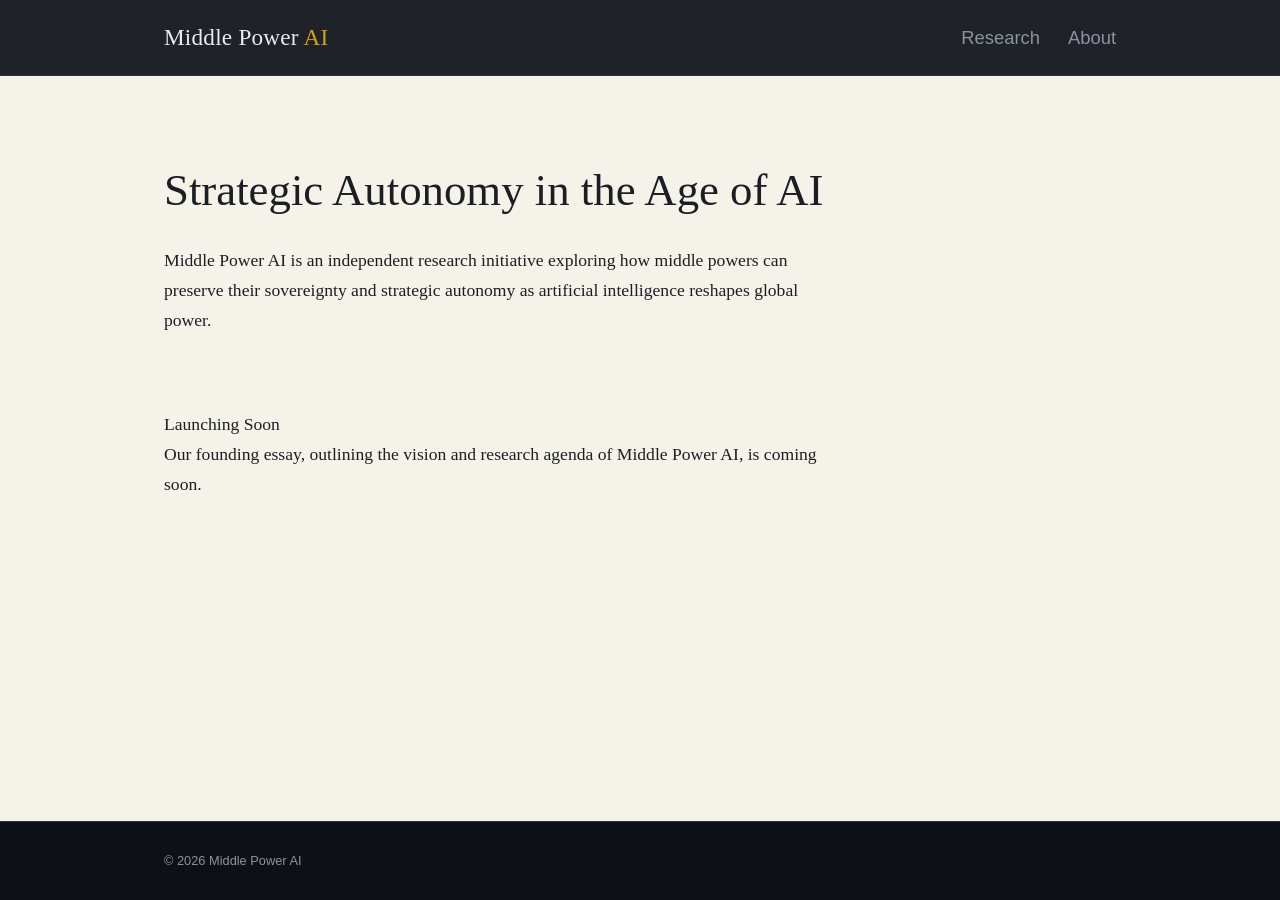
==== index.html @ 79c491c1 "Launch Middle Power AI site: home, research and about pages Static three-page site with a shared sty" ====
<!DOCTYPE html>
<html lang="en">
<head>
<meta charset="UTF-8">
<meta name="viewport" content="width=device-width, initial-scale=1.0">
<title>Middle Power AI - Strategic Autonomy in the Age of AI</title>
<meta name="description" content="Middle Power AI is an independent research initiative exploring how middle powers can preserve their sovereignty and strategic autonomy as artificial intelligence reshapes global power.">
<link rel="stylesheet" href="styles.css">
</head>
<body>

<header>
  <div class="nav">
    <a class="logo" href="index.html">Middle Power <em>AI</em></a>
    <nav>
      <ul>
        <li><a href="research.html">Research</a></li>
        <li><a href="about.html">About</a></li>
      </ul>
    </nav>
  </div>
</header>

<main>
  <div class="copy">
    <h1>Strategic Autonomy in the Age of AI</h1>
    <p>Middle Power AI is an independent research initiative exploring how middle powers can preserve their sovereignty and strategic autonomy as artificial intelligence reshapes global power.</p>

    <div class="spacer"></div>
    <h2>Launching Soon</h2>
    <p>Our founding essay, outlining the vision and research agenda of Middle Power AI, is coming soon.</p>
  </div>
</main>

<footer><div>&copy; 2026 Middle Power AI</div></footer>

</body>
</html>
---- styles.css ----
:root {
  /* page body: light */
  --bg: #f5f2ea;
  --text: #1b1f24;
  /* top bar and footer: dark */
  --bar: #0d1117;
  --bar-border: #2a3342;
  --bar-text: #e6edf3;
  --bar-muted: #8b949e;
  --accent: #d4a017;
  --sans: 'Helvetica Neue', Arial, sans-serif;
}
* { margin: 0; padding: 0; box-sizing: border-box; }
body {
  font-family: Georgia, 'Times New Roman', serif;
  background: var(--bg);
  color: var(--text);
  line-height: 1.7;
  -webkit-font-smoothing: antialiased;
  min-height: 100vh;
  display: flex; flex-direction: column;
}
::selection { background: var(--accent); color: #000; }
a { color: inherit; text-decoration: none; }

header {
  background: rgba(13,17,23,0.92);
  border-bottom: 1px solid var(--bar-border);
  color: var(--bar-text);
  position: sticky; top: 0; z-index: 50;
  backdrop-filter: blur(8px);
}
.nav {
  max-width: 1000px; margin: 0 auto; padding: 18px 24px;
  display: flex; align-items: center; justify-content: space-between; gap: 16px;
}
.logo { font-size: calc(1.2rem + 4px); letter-spacing: 0.01em; white-space: nowrap; }
.logo em { color: var(--accent); font-style: normal; }
nav ul { display: flex; gap: 28px; list-style: none; font-family: var(--sans); font-size: calc(0.9rem + 4px); }
nav a { color: var(--bar-muted); transition: color .2s; }
nav a:hover, nav a:focus-visible, nav a[aria-current="page"] { color: var(--bar-text); }

main { flex: 1; width: 100%; max-width: 1000px; margin: 0 auto; padding: 88px 24px 96px; }
.copy { max-width: 680px; }
/* one line: shrinks with the viewport (text is ~16.5em wide), wraps only on phones */
h1 {
  font-size: clamp(2rem, calc((100vw - 48px) / 16.5), 2.8rem); font-weight: normal;
  line-height: 1.2; margin-bottom: 28px; white-space: nowrap;
}
/* all body copy shares one style */
h2, p { font-size: 1.1rem; font-weight: normal; color: var(--text); }
h2 { margin-top: 28px; }
h2.area { font-weight: bold; }
p { margin-bottom: 18px; }
.spacer { height: 28px; }

footer {
  background: var(--bar); border-top: 1px solid var(--bar-border); padding: 28px 0;
  color: var(--bar-muted); font-family: var(--sans); font-size: 0.8rem;
}
footer div { max-width: 1000px; margin: 0 auto; padding: 0 24px; }

@media (max-width: 640px) {
  .nav { padding: 16px 20px; }
  .logo { font-size: calc(1.05rem + 4px); }
  nav ul { gap: 18px; }
  main { padding: 56px 20px 72px; }
}
@media (max-width: 600px) {
  h1 { white-space: normal; text-wrap: balance; }
  footer div { padding: 0 20px; }
}
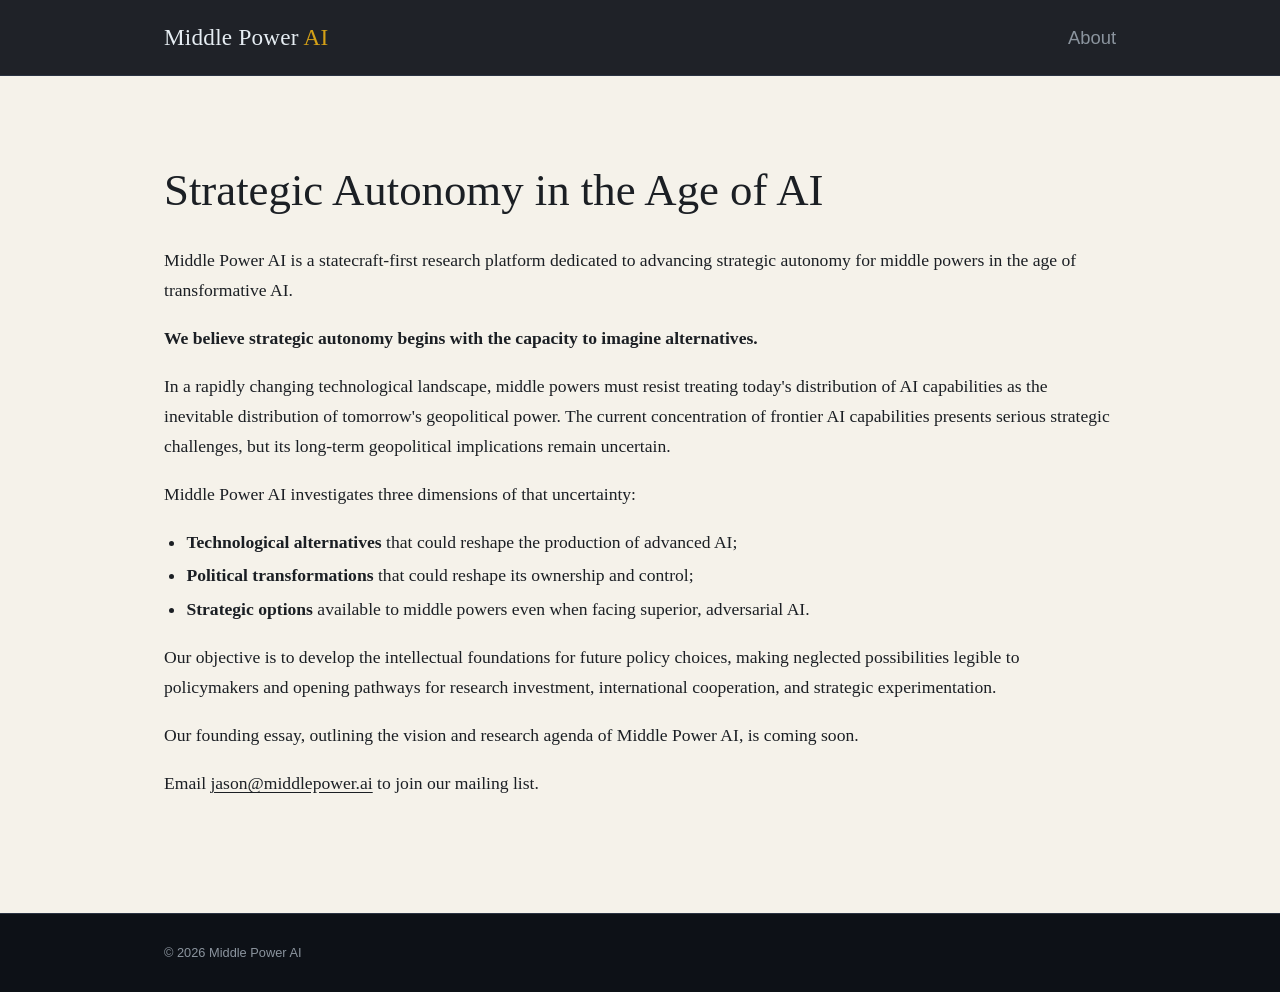
==== commit 6a938db5: "Rewrite home and about copy, drop research page, add LinkedIn link - Home: new mission text with the" ====
--- a/index.html
+++ b/index.html
@@ -4,8 +4,8 @@
 <meta charset="UTF-8">
 <meta name="viewport" content="width=device-width, initial-scale=1.0">
 <title>Middle Power AI - Strategic Autonomy in the Age of AI</title>
-<meta name="description" content="Middle Power AI is an independent research initiative exploring how middle powers can preserve their sovereignty and strategic autonomy as artificial intelligence reshapes global power.">
-<link rel="stylesheet" href="styles.css">
+<meta name="description" content="Middle Power AI is a statecraft-first research platform dedicated to advancing strategic autonomy for middle powers in the age of transformative AI.">
+<link rel="stylesheet" href="styles.css?v=4">
 </head>
 <body>
 
@@ -14,7 +14,6 @@
     <a class="logo" href="index.html">Middle Power <em>AI</em></a>
     <nav>
       <ul>
-        <li><a href="research.html">Research</a></li>
         <li><a href="about.html">About</a></li>
       </ul>
     </nav>
@@ -24,11 +23,18 @@
 <main>
   <div class="copy">
     <h1>Strategic Autonomy in the Age of AI</h1>
-    <p>Middle Power AI is an independent research initiative exploring how middle powers can preserve their sovereignty and strategic autonomy as artificial intelligence reshapes global power.</p>
-
-    <div class="spacer"></div>
-    <h2>Launching Soon</h2>
+    <p>Middle Power AI is a statecraft-first research platform dedicated to advancing strategic autonomy for middle powers in the age of transformative AI.</p>
+    <p><strong>We believe strategic autonomy begins with the capacity to imagine alternatives.</strong></p>
+    <p>In a rapidly changing technological landscape, middle powers must resist treating today's distribution of AI capabilities as the inevitable distribution of tomorrow's geopolitical power. The current concentration of frontier AI capabilities presents serious strategic challenges, but its long-term geopolitical implications remain uncertain.</p>
+    <p>Middle Power AI investigates three dimensions of that uncertainty:</p>
+    <ul>
+      <li><strong>Technological alternatives</strong> that could reshape the production of advanced AI;</li>
+      <li><strong>Political transformations</strong> that could reshape its ownership and control;</li>
+      <li><strong>Strategic options</strong> available to middle powers even when facing superior, adversarial AI.</li>
+    </ul>
+    <p>Our objective is to develop the intellectual foundations for future policy choices, making neglected possibilities legible to policymakers and opening pathways for research investment, international cooperation, and strategic experimentation.</p>
     <p>Our founding essay, outlining the vision and research agenda of Middle Power AI, is coming soon.</p>
+    <p>Email <a href="mailto:jason@middlepower.ai">jason@middlepower.ai</a> to join our mailing list.</p>
   </div>
 </main>
 
--- a/styles.css
+++ b/styles.css
@@ -41,18 +41,22 @@
 nav a:hover, nav a:focus-visible, nav a[aria-current="page"] { color: var(--bar-text); }
 
 main { flex: 1; width: 100%; max-width: 1000px; margin: 0 auto; padding: 88px 24px 96px; }
-.copy { max-width: 680px; }
 /* one line: shrinks with the viewport (text is ~16.5em wide), wraps only on phones */
 h1 {
   font-size: clamp(2rem, calc((100vw - 48px) / 16.5), 2.8rem); font-weight: normal;
   line-height: 1.2; margin-bottom: 28px; white-space: nowrap;
 }
 /* all body copy shares one style */
-h2, p { font-size: 1.1rem; font-weight: normal; color: var(--text); }
-h2 { margin-top: 28px; }
-h2.area { font-weight: bold; }
+p, .copy li { font-size: 1.1rem; font-weight: normal; color: var(--text); }
 p { margin-bottom: 18px; }
-.spacer { height: 28px; }
+.copy ul { margin: 0 0 18px 1.4em; }
+.copy li { margin-bottom: 4px; }
+.copy a { text-decoration: underline; text-underline-offset: 3px; }
+.copy a:hover { color: #000; }
+.copy a.social { display: inline-block; margin-top: 6px; text-decoration: none; line-height: 0; }
+.social .tile { fill: var(--text); transition: fill .2s; }
+.social .glyph { fill: var(--bg); }
+.social:hover .tile, .social:focus-visible .tile { fill: #0a66c2; }
 
 footer {
   background: var(--bar); border-top: 1px solid var(--bar-border); padding: 28px 0;
